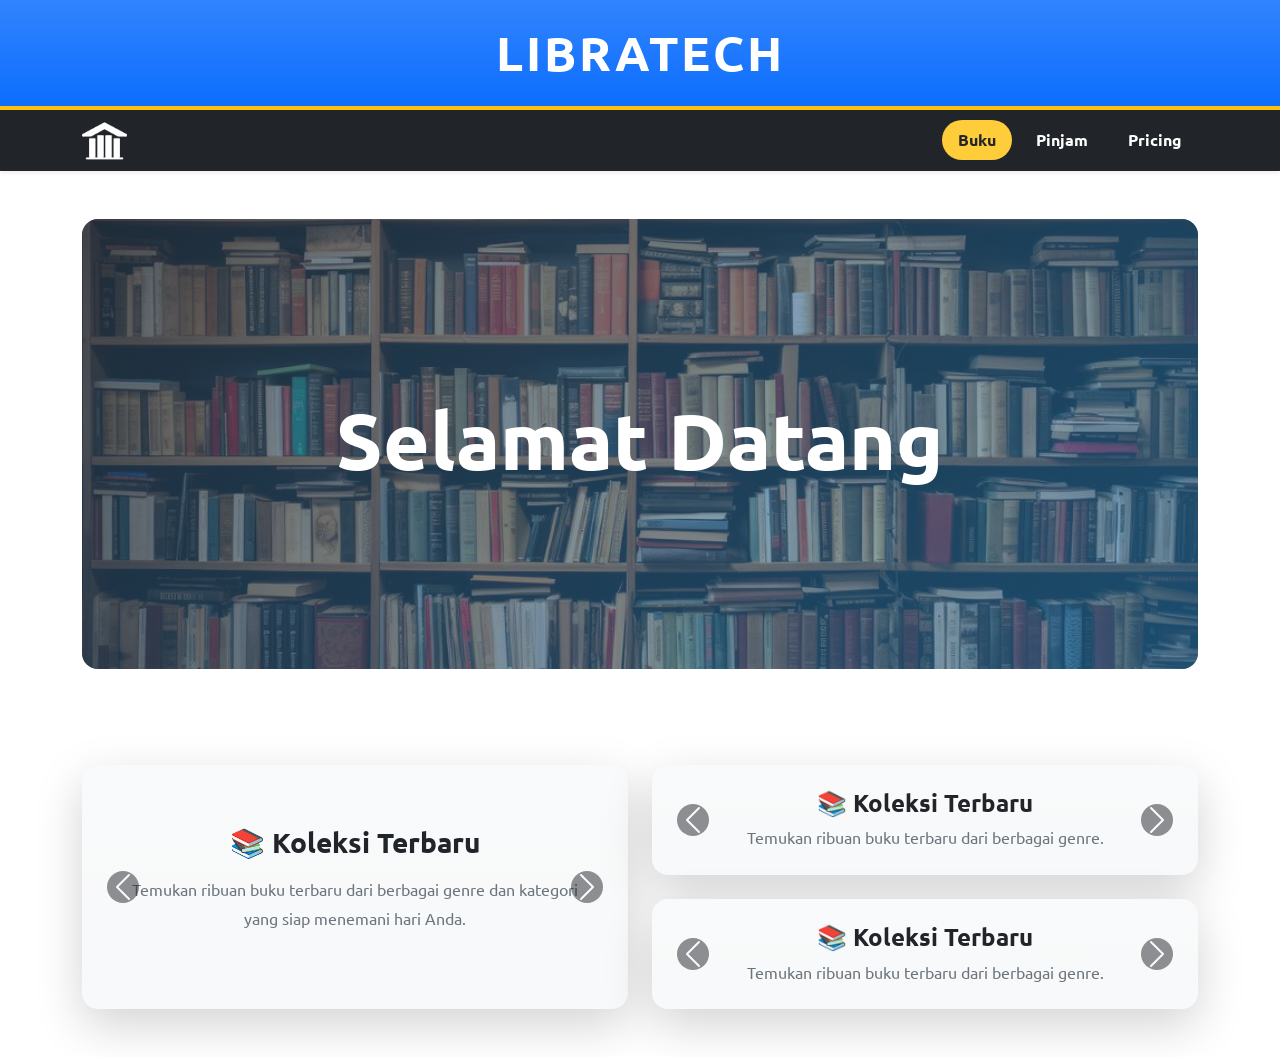
==== index.html @ 6af3d616 "Initial commit - Sistem Informasi Perpustakaan" ====
<!DOCTYPE html>
<html lang="en">

<head>
    <meta charset="UTF-8">
    <meta name="viewport" content="width=device-width, initial-scale=1.0">
    <link href="https://cdn.jsdelivr.net/npm/bootstrap@5.3.8/dist/css/bootstrap.min.css" rel="stylesheet">
    <link href="style.css" rel="stylesheet">
    <title>LibraTech - Perpustakaan Digital</title>
    <!-- Font -->
    <link rel="preconnect" href="https://fonts.googleapis.com">
    <link rel="preconnect" href="https://fonts.gstatic.com" crossorigin>
    <link
        href="https://fonts.googleapis.com/css2?family=Roboto+Mono:ital,wght@0,100..700;1,100..700&family=Ubuntu:ital,wght@0,300;0,400;0,500;0,700;1,300;1,400;1,500;1,700&display=swap"
        rel="stylesheet">
</head>

<body class="bg-light">

    <!-- Header -->
    <div class="bg-primary bg-gradient text-white text-center py-4 border-bottom border-warning border-4 shadow-sm">
        <div class="container">
            <h1 class="fw-bold display-5 mb-0 text-uppercase tracking-wide">LibraTech</h1>
        </div>
    </div>

    <!-- Navbar -->
    <nav class="navbar navbar-expand-lg navbar-dark bg-dark shadow-sm">
        <div class="container">
            <a href="index.html" class="navbar-brand p-0">
                <img src="logo.ico" alt="Logo" style="max-width: 45px; filter: brightness(0) invert(1);">
            </a>
            <button class="navbar-toggler border-light" type="button" data-bs-toggle="collapse"
                data-bs-target="#navbarNav" aria-controls="navbarNav" aria-expanded="false"
                aria-label="Toggle navigation">
                <span class="navbar-toggler-icon"></span>
            </button>
            <div class="collapse navbar-collapse" id="navbarNav">
                <ul class="navbar-nav ms-auto gap-2">
                    <li class="nav-item">
                        <a class="nav-link active btn btn-warning text-dark fw-semibold px-3 rounded-pill"
                            aria-current="page" href="buku.html">Buku</a>
                    </li>
                    <li class="nav-item">
                        <a class="nav-link text-white fw-semibold px-3 rounded-pill" href="#">Pinjam</a>
                    </li>
                    <li class="nav-item">
                        <a class="nav-link text-white fw-semibold px-3 rounded-pill" href="#">Pricing</a>
                    </li>
                </ul>
            </div>
        </div>
    </nav>

    <!-- Baris 1: Hero -->
    <section class="bg-white py-5">
        <div class="container">
            <div
                class="hero-section d-flex align-items-center justify-content-center text-center position-relative rounded-4 overflow-hidden">
                <div class="hero-overlay position-absolute top-0 start-0 w-100 h-100"></div>
                <div class="position-relative z-1 px-3">
                    <h1 class="text-white display-1 fw-bold animate-fade">Selamat Datang</h1>
                </div>
            </div>
        </div>
    </section>

    <!-- Baris 2: 2 Kolom - Kiri 1 carousel, Kanan 2 carousel -->
    <section class="bg-white py-5">
        <div class="container">
            <div class="row g-4">
                <!-- Kolom Kiri: 1 Carousel -->
                <div class="col-lg-6">
                    <div id="carouselKiri" class="carousel slide carousel-custom h-100" data-bs-ride="carousel">
                        <div
                            class="carousel-inner text-center p-5 rounded-4 shadow-lg bg-light bg-gradient h-100 d-flex align-items-center">
                            <div class="carousel-item active">
                                <h3 class="fw-bold text-dark mb-3">📚 Koleksi Terbaru</h3>
                                <p class="text-secondary mx-auto" style="max-width: 500px; line-height: 1.8;">Temukan
                                    ribuan buku terbaru dari berbagai genre dan kategori yang siap menemani hari Anda.
                                </p>
                            </div>
                            <div class="carousel-item">
                                <h3 class="fw-bold text-dark mb-3">📖 Baca Dimana Saja</h3>
                                <p class="text-secondary mx-auto" style="max-width: 500px; line-height: 1.8;">Akses
                                    perpustakaan digital kami kapan saja dan di mana saja melalui perangkat favorit
                                    Anda.</p>
                            </div>
                            <div class="carousel-item">
                                <h3 class="fw-bold text-dark mb-3">⭐ Layanan Premium</h3>
                                <p class="text-secondary mx-auto" style="max-width: 500px; line-height: 1.8;">Nikmati
                                    fitur eksklusif seperti peminjaman tanpa batas, rekomendasi personal, dan akses ke
                                    buku langka.</p>
                            </div>
                        </div>
                        <button class="carousel-control-prev" type="button" data-bs-target="#carouselKiri"
                            data-bs-slide="prev">
                            <span class="carousel-control-prev-icon bg-dark rounded-circle p-3"></span>
                        </button>
                        <button class="carousel-control-next" type="button" data-bs-target="#carouselKiri"
                            data-bs-slide="next">
                            <span class="carousel-control-next-icon bg-dark rounded-circle p-3"></span>
                        </button>
                    </div>
                </div>

                <!-- Kolom Kanan: 2 Carousel Vertikal -->
                <div class="col-lg-6 d-flex flex-column gap-4">
                    <!-- Carousel Kanan Atas -->
                    <div id="carouselKananAtas" class="carousel slide carousel-custom" data-bs-ride="carousel">
                        <div class="carousel-inner text-center p-4 rounded-4 shadow-lg bg-light bg-gradient">
                            <div class="carousel-item active">
                                <h4 class="fw-bold text-dark mb-2">📚 Koleksi Terbaru</h4>
                                <p class="text-secondary mb-0" style="line-height: 1.6;">Temukan ribuan buku terbaru
                                    dari berbagai genre.</p>
                            </div>
                            <div class="carousel-item">
                                <h4 class="fw-bold text-dark mb-2">📖 Baca Dimana Saja</h4>
                                <p class="text-secondary mb-0" style="line-height: 1.6;">Akses perpustakaan digital kami
                                    kapan saja.</p>
                            </div>
                            <div class="carousel-item">
                                <h4 class="fw-bold text-dark mb-2">⭐ Layanan Premium</h4>
                                <p class="text-secondary mb-0" style="line-height: 1.6;">Nikmati fitur eksklusif
                                    peminjaman tanpa batas.</p>
                            </div>
                        </div>
                        <button class="carousel-control-prev" type="button" data-bs-target="#carouselKananAtas"
                            data-bs-slide="prev">
                            <span class="carousel-control-prev-icon bg-dark rounded-circle p-2"></span>
                        </button>
                        <button class="carousel-control-next" type="button" data-bs-target="#carouselKananAtas"
                            data-bs-slide="next">
                            <span class="carousel-control-next-icon bg-dark rounded-circle p-2"></span>
                        </button>
                    </div>

                    <!-- Carousel Kanan Bawah -->
                    <div id="carouselKananBawah" class="carousel slide carousel-custom" data-bs-ride="carousel">
                        <div class="carousel-inner text-center p-4 rounded-4 shadow-lg bg-light bg-gradient">
                            <div class="carousel-item active">
                                <h4 class="fw-bold text-dark mb-2">📚 Koleksi Terbaru</h4>
                                <p class="text-secondary mb-0" style="line-height: 1.6;">Temukan ribuan buku terbaru
                                    dari berbagai genre.</p>
                            </div>
                            <div class="carousel-item">
                                <h4 class="fw-bold text-dark mb-2">📖 Baca Dimana Saja</h4>
                                <p class="text-secondary mb-0" style="line-height: 1.6;">Akses perpustakaan digital kami
                                    kapan saja.</p>
                            </div>
                            <div class="carousel-item">
                                <h4 class="fw-bold text-dark mb-2">⭐ Layanan Premium</h4>
                                <p class="text-secondary mb-0" style="line-height: 1.6;">Nikmati fitur eksklusif
                                    peminjaman tanpa batas.</p>
                            </div>
                        </div>
                        <button class="carousel-control-prev" type="button" data-bs-target="#carouselKananBawah"
                            data-bs-slide="prev">
                            <span class="carousel-control-prev-icon bg-dark rounded-circle p-2"></span>
                        </button>
                        <button class="carousel-control-next" type="button" data-bs-target="#carouselKananBawah"
                            data-bs-slide="next">
                            <span class="carousel-control-next-icon bg-dark rounded-circle p-2"></span>
                        </button>
                    </div>
                </div>
            </div>
        </div>
    </section>

    <script src="https://cdn.jsdelivr.net/npm/bootstrap@5.3.3/dist/js/bootstrap.bundle.min.js"></script>
</body>

</html>
---- style.css ----
/* ===== ONLY CUSTOM STYLES (Bootstrap can't do these) ===== */

/* Apply Ubuntu font globally */
body {
    font-family: 'Ubuntu', sans-serif;
}

/* Hero section with background image */
.hero-section {
    min-height: 50vh;
    background: url('libraryBackground.jpg') center / cover no-repeat;
}

/* Dark overlay on hero */
.hero-overlay {
    background: linear-gradient(135deg, rgba(44, 62, 80, 0.7) 0%, rgba(52, 152, 219, 0.5) 100%);
}

/* Fade-in animation for hero text */
.animate-fade {
    animation: fadeInDown 1s ease-out;
}

@keyframes fadeInDown {
    from {
        opacity: 0;
        transform: translateY(-30px);
    }
    to {
        opacity: 1;
        transform: translateY(0);
    }
}

/* Letter spacing utility (not in Bootstrap) */
.tracking-wide {
    letter-spacing: 3px;
}

/* Make carousel fill its column height */
.carousel-custom {
    height: 100%;
}

.carousel-custom .carousel-inner {
    min-height: 100%;
}

/* Carousel control hover effect */
.carousel-control-prev-icon,
.carousel-control-next-icon {
    transition: all 0.3s ease;
}

.carousel-control-prev-icon:hover,
.carousel-control-next-icon:hover {
    background-color: #f39c12 !important;
    transform: scale(1.1);
}

/* Responsive hero height */
@media (max-width: 768px) {
    .hero-section {
        min-height: 35vh;
    }
    .animate-fade {
        font-size: 2.5rem !important;
    }
}

@media (max-width: 480px) {
    .hero-section {
        min-height: 30vh;
    }
    .animate-fade {
        font-size: 1.8rem !important;
    }
}
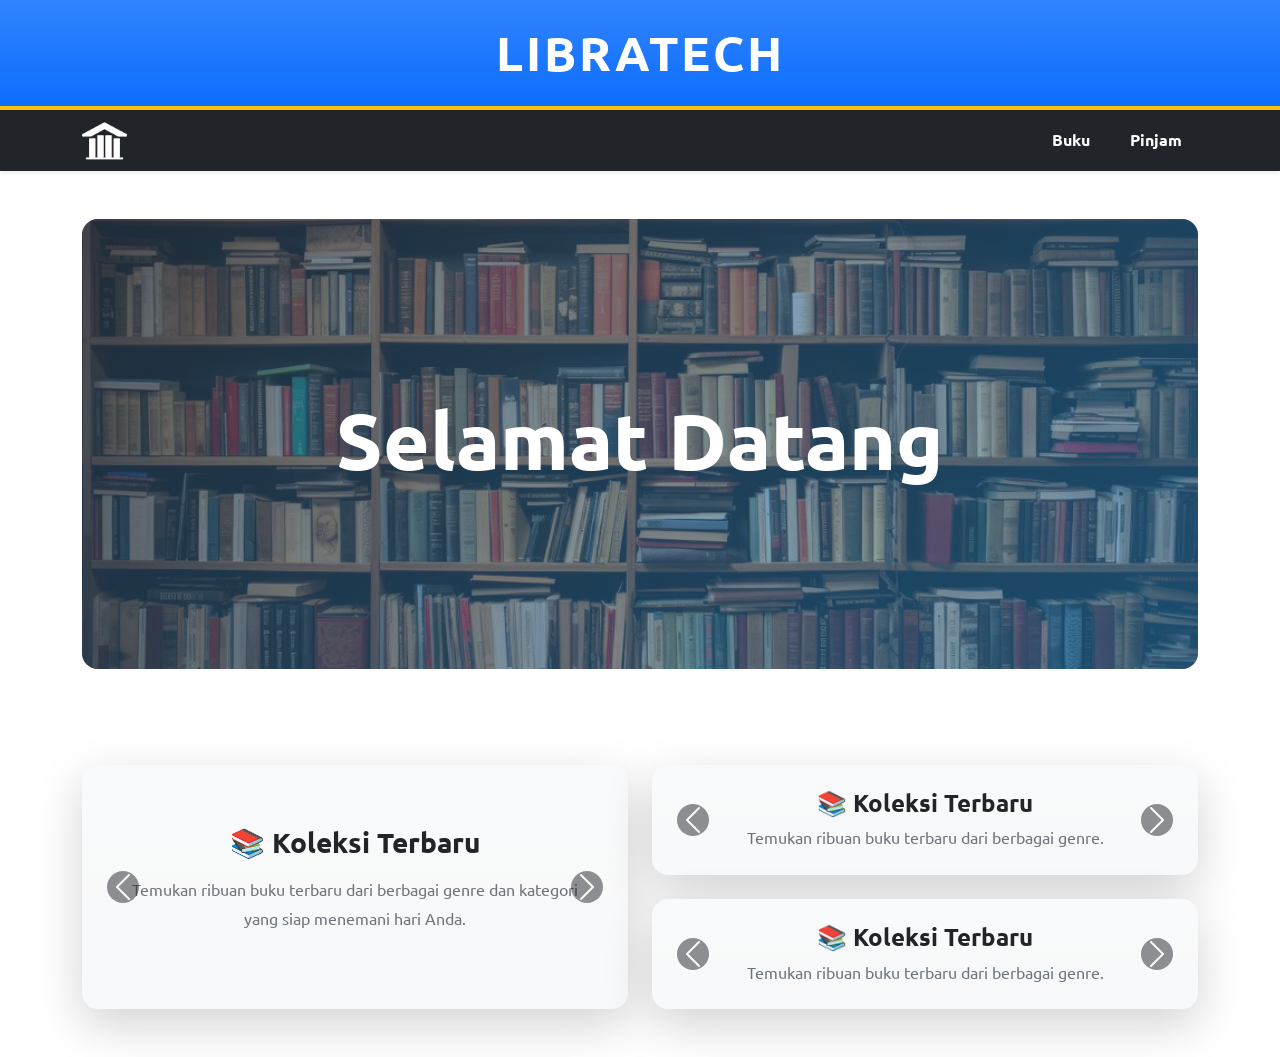
==== commit 1f45ed32: "Add navbar active state, pinjam page, and separate card files" ====
--- a/index.html
+++ b/index.html
@@ -38,14 +38,10 @@
             <div class="collapse navbar-collapse" id="navbarNav">
                 <ul class="navbar-nav ms-auto gap-2">
                     <li class="nav-item">
-                        <a class="nav-link active btn btn-warning text-dark fw-semibold px-3 rounded-pill"
-                            aria-current="page" href="buku.html">Buku</a>
+                        <a class="nav-link text-white fw-semibold px-3 rounded-pill nav-inactive" href="buku.html">Buku</a>
                     </li>
                     <li class="nav-item">
-                        <a class="nav-link text-white fw-semibold px-3 rounded-pill" href="#">Pinjam</a>
-                    </li>
-                    <li class="nav-item">
-                        <a class="nav-link text-white fw-semibold px-3 rounded-pill" href="#">Pricing</a>
+                        <a class="nav-link text-white fw-semibold px-3 rounded-pill nav-inactive" href="pinjam.html">Pinjam</a>
                     </li>
                 </ul>
             </div>
--- a/style.css
+++ b/style.css
@@ -19,6 +19,22 @@
 /* Fade-in animation for hero text */
 .animate-fade {
     animation: fadeInDown 1s ease-out;
+}
+
+/* Navbar inactive link hover & active state */
+.nav-inactive {
+    transition: all 0.3s ease;
+}
+
+.nav-inactive:hover,
+.nav-inactive:focus {
+    background-color: rgba(255, 255, 255, 0.1);
+    color: #fff !important;
+}
+
+/* Active navbar item indicator */
+.navbar-nav .nav-link.active:not(.btn-warning) {
+    background-color: rgba(255, 255, 255, 0.15);
 }
 
 @keyframes fadeInDown {
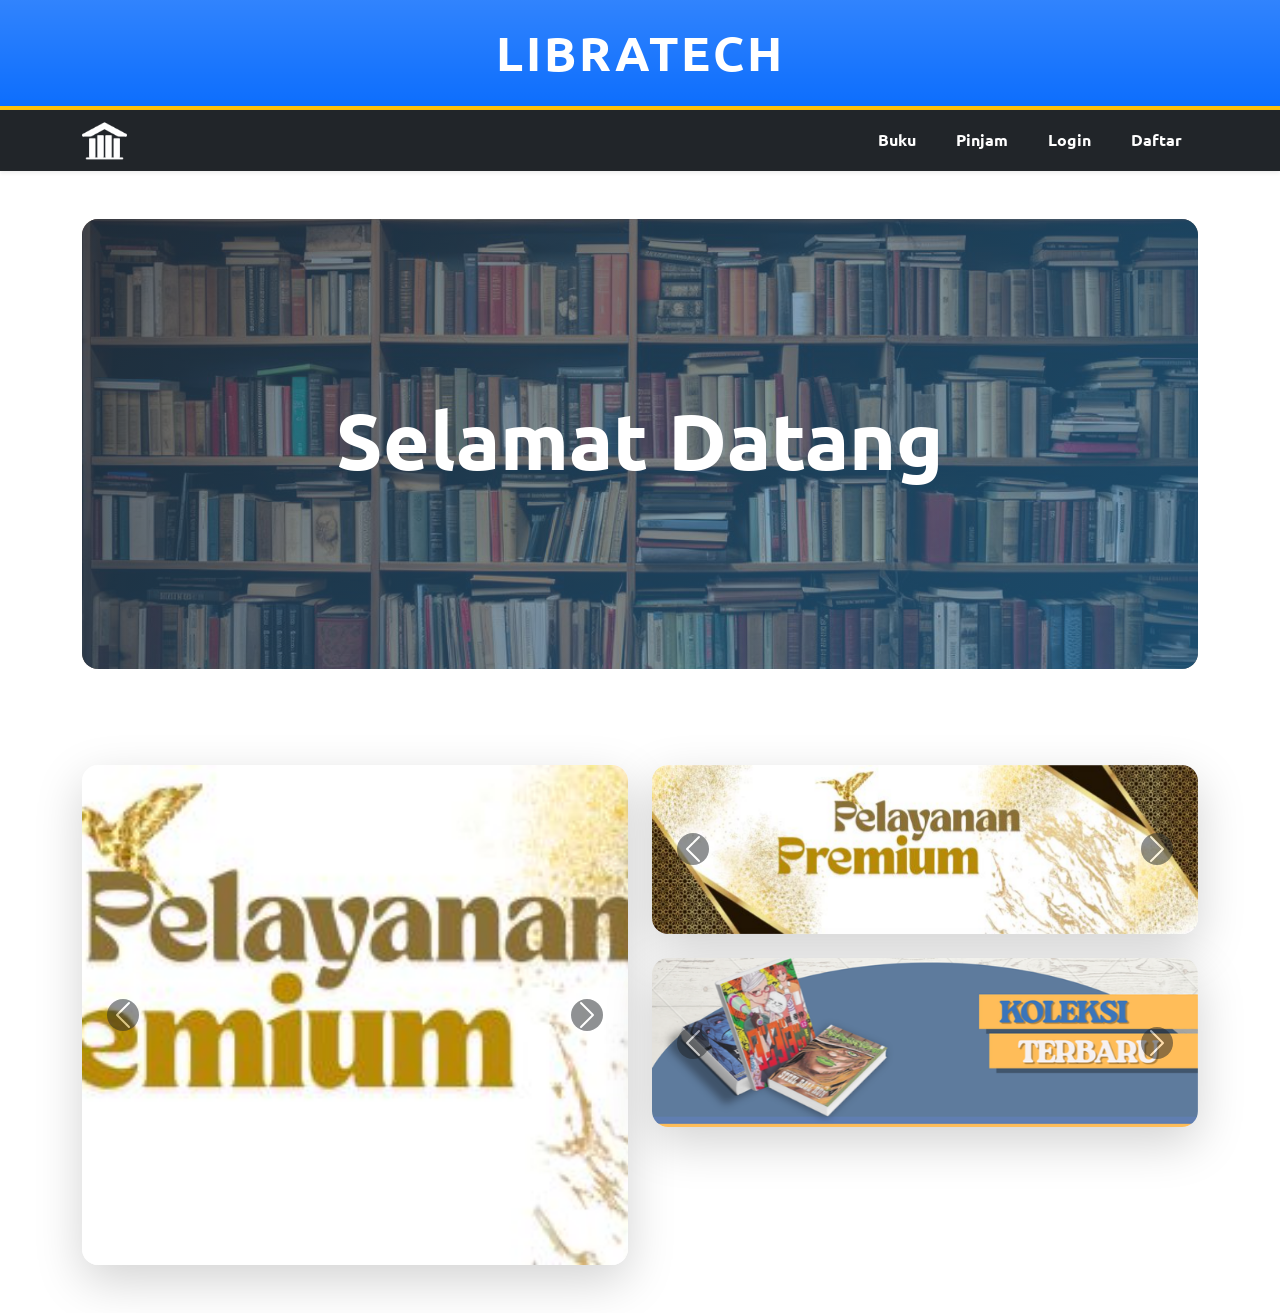
==== commit b416fbe4: "update baru lagu cuyy" ====
--- a/index.html
+++ b/index.html
@@ -1,170 +1,131 @@
 <!DOCTYPE html>
 <html lang="en">
-
-<head>
-    <meta charset="UTF-8">
-    <meta name="viewport" content="width=device-width, initial-scale=1.0">
-    <link href="https://cdn.jsdelivr.net/npm/bootstrap@5.3.8/dist/css/bootstrap.min.css" rel="stylesheet">
-    <link href="style.css" rel="stylesheet">
+  <head>
+    <meta charset="UTF-8" />
+    <meta name="viewport" content="width=device-width, initial-scale=1.0" />
+    <link href="https://cdn.jsdelivr.net/npm/bootstrap@5.3.8/dist/css/bootstrap.min.css" rel="stylesheet" />
+    <link href="style.css" rel="stylesheet" />
     <title>LibraTech - Perpustakaan Digital</title>
     <!-- Font -->
-    <link rel="preconnect" href="https://fonts.googleapis.com">
-    <link rel="preconnect" href="https://fonts.gstatic.com" crossorigin>
-    <link
-        href="https://fonts.googleapis.com/css2?family=Roboto+Mono:ital,wght@0,100..700;1,100..700&family=Ubuntu:ital,wght@0,300;0,400;0,500;0,700;1,300;1,400;1,500;1,700&display=swap"
-        rel="stylesheet">
-</head>
+    <link rel="preconnect" href="https://fonts.googleapis.com" />
+    <link rel="preconnect" href="https://fonts.gstatic.com" crossorigin />
+    <link href="https://fonts.googleapis.com/css2?family=Roboto+Mono:ital,wght@0,100..700;1,100..700&family=Ubuntu:ital,wght@0,300;0,400;0,500;0,700;1,300;1,400;1,500;1,700&display=swap" rel="stylesheet" />
+  </head>
 
-<body class="bg-light">
-
+  <body class="bg-light">
     <!-- Header -->
     <div class="bg-primary bg-gradient text-white text-center py-4 border-bottom border-warning border-4 shadow-sm">
-        <div class="container">
-            <h1 class="fw-bold display-5 mb-0 text-uppercase tracking-wide">LibraTech</h1>
-        </div>
+      <div class="container">
+        <h1 class="fw-bold display-5 mb-0 text-uppercase tracking-wide">LibraTech</h1>
+      </div>
     </div>
 
     <!-- Navbar -->
     <nav class="navbar navbar-expand-lg navbar-dark bg-dark shadow-sm">
-        <div class="container">
-            <a href="index.html" class="navbar-brand p-0">
-                <img src="logo.ico" alt="Logo" style="max-width: 45px; filter: brightness(0) invert(1);">
-            </a>
-            <button class="navbar-toggler border-light" type="button" data-bs-toggle="collapse"
-                data-bs-target="#navbarNav" aria-controls="navbarNav" aria-expanded="false"
-                aria-label="Toggle navigation">
-                <span class="navbar-toggler-icon"></span>
-            </button>
-            <div class="collapse navbar-collapse" id="navbarNav">
-                <ul class="navbar-nav ms-auto gap-2">
-                    <li class="nav-item">
-                        <a class="nav-link text-white fw-semibold px-3 rounded-pill nav-inactive" href="buku.html">Buku</a>
-                    </li>
-                    <li class="nav-item">
-                        <a class="nav-link text-white fw-semibold px-3 rounded-pill nav-inactive" href="pinjam.html">Pinjam</a>
-                    </li>
-                </ul>
-            </div>
+      <div class="container">
+        <a href="index.html" class="navbar-brand p-0">
+          <img src="logo.ico" alt="Logo" style="max-width: 45px; filter: brightness(0) invert(1)" />
+        </a>
+        <button class="navbar-toggler border-light" type="button" data-bs-toggle="collapse" data-bs-target="#navbarNav" aria-controls="navbarNav" aria-expanded="false" aria-label="Toggle navigation">
+          <span class="navbar-toggler-icon"></span>
+        </button>
+        <div class="collapse navbar-collapse" id="navbarNav">
+          <ul class="navbar-nav ms-auto gap-2">
+            <li class="nav-item">
+              <a class="nav-link text-white fw-semibold px-3 rounded-pill nav-inactive" href="buku.html">Buku</a>
+            </li>
+            <li class="nav-item">
+              <a class="nav-link text-white fw-semibold px-3 rounded-pill nav-inactive" href="pinjam.html">Pinjam</a>
+            </li>
+            <li class="nav-item" id="navLoginItem">
+              <a class="nav-link text-white fw-semibold px-3 rounded-pill nav-inactive" href="login.html">Login</a>
+            </li>
+            <li class="nav-item" id="navRegisterItem">
+              <a class="nav-link text-white fw-semibold px-3 rounded-pill nav-inactive" href="register.html">Daftar</a>
+            </li>
+          </ul>
         </div>
+      </div>
     </nav>
 
     <!-- Baris 1: Hero -->
     <section class="bg-white py-5">
-        <div class="container">
-            <div
-                class="hero-section d-flex align-items-center justify-content-center text-center position-relative rounded-4 overflow-hidden">
-                <div class="hero-overlay position-absolute top-0 start-0 w-100 h-100"></div>
-                <div class="position-relative z-1 px-3">
-                    <h1 class="text-white display-1 fw-bold animate-fade">Selamat Datang</h1>
-                </div>
-            </div>
+      <div class="container">
+        <div class="hero-section d-flex align-items-center justify-content-center text-center position-relative rounded-4 overflow-hidden">
+          <div class="hero-overlay position-absolute top-0 start-0 w-100 h-100"></div>
+          <div class="position-relative z-1 px-3">
+            <h1 class="text-white display-1 fw-bold animate-fade">Selamat Datang</h1>
+          </div>
         </div>
+      </div>
     </section>
 
     <!-- Baris 2: 2 Kolom - Kiri 1 carousel, Kanan 2 carousel -->
     <section class="bg-white py-5">
-        <div class="container">
-            <div class="row g-4">
-                <!-- Kolom Kiri: 1 Carousel -->
-                <div class="col-lg-6">
-                    <div id="carouselKiri" class="carousel slide carousel-custom h-100" data-bs-ride="carousel">
-                        <div
-                            class="carousel-inner text-center p-5 rounded-4 shadow-lg bg-light bg-gradient h-100 d-flex align-items-center">
-                            <div class="carousel-item active">
-                                <h3 class="fw-bold text-dark mb-3">📚 Koleksi Terbaru</h3>
-                                <p class="text-secondary mx-auto" style="max-width: 500px; line-height: 1.8;">Temukan
-                                    ribuan buku terbaru dari berbagai genre dan kategori yang siap menemani hari Anda.
-                                </p>
-                            </div>
-                            <div class="carousel-item">
-                                <h3 class="fw-bold text-dark mb-3">📖 Baca Dimana Saja</h3>
-                                <p class="text-secondary mx-auto" style="max-width: 500px; line-height: 1.8;">Akses
-                                    perpustakaan digital kami kapan saja dan di mana saja melalui perangkat favorit
-                                    Anda.</p>
-                            </div>
-                            <div class="carousel-item">
-                                <h3 class="fw-bold text-dark mb-3">⭐ Layanan Premium</h3>
-                                <p class="text-secondary mx-auto" style="max-width: 500px; line-height: 1.8;">Nikmati
-                                    fitur eksklusif seperti peminjaman tanpa batas, rekomendasi personal, dan akses ke
-                                    buku langka.</p>
-                            </div>
-                        </div>
-                        <button class="carousel-control-prev" type="button" data-bs-target="#carouselKiri"
-                            data-bs-slide="prev">
-                            <span class="carousel-control-prev-icon bg-dark rounded-circle p-3"></span>
-                        </button>
-                        <button class="carousel-control-next" type="button" data-bs-target="#carouselKiri"
-                            data-bs-slide="next">
-                            <span class="carousel-control-next-icon bg-dark rounded-circle p-3"></span>
-                        </button>
-                    </div>
+      <div class="container">
+        <div class="row g-4">
+          <!-- Kolom Kiri: 1 Carousel -->
+          <div class="col-lg-6">
+            <div id="carouselKiri" class="carousel slide carousel-custom h-100" data-bs-ride="carousel">
+              <div class="carousel-inner rounded-4 shadow-lg overflow-hidden position-relative">
+                <div class="carousel-item active carousel-img-item">
+                  <img src="Pelayanan Premium.jpg" class="carousel-img" />
                 </div>
+                <div class="carousel-item carousel-img-item">
+                  <img src="koleksi.png" class="carousel-img" />
+                </div>
+              </div>
+              <button class="carousel-control-prev" type="button" data-bs-target="#carouselKiri" data-bs-slide="prev">
+                <span class="carousel-control-prev-icon bg-dark rounded-circle p-3"></span>
+              </button>
+              <button class="carousel-control-next" type="button" data-bs-target="#carouselKiri" data-bs-slide="next">
+                <span class="carousel-control-next-icon bg-dark rounded-circle p-3"></span>
+              </button>
+            </div>
+          </div>
 
-                <!-- Kolom Kanan: 2 Carousel Vertikal -->
-                <div class="col-lg-6 d-flex flex-column gap-4">
-                    <!-- Carousel Kanan Atas -->
-                    <div id="carouselKananAtas" class="carousel slide carousel-custom" data-bs-ride="carousel">
-                        <div class="carousel-inner text-center p-4 rounded-4 shadow-lg bg-light bg-gradient">
-                            <div class="carousel-item active">
-                                <h4 class="fw-bold text-dark mb-2">📚 Koleksi Terbaru</h4>
-                                <p class="text-secondary mb-0" style="line-height: 1.6;">Temukan ribuan buku terbaru
-                                    dari berbagai genre.</p>
-                            </div>
-                            <div class="carousel-item">
-                                <h4 class="fw-bold text-dark mb-2">📖 Baca Dimana Saja</h4>
-                                <p class="text-secondary mb-0" style="line-height: 1.6;">Akses perpustakaan digital kami
-                                    kapan saja.</p>
-                            </div>
-                            <div class="carousel-item">
-                                <h4 class="fw-bold text-dark mb-2">⭐ Layanan Premium</h4>
-                                <p class="text-secondary mb-0" style="line-height: 1.6;">Nikmati fitur eksklusif
-                                    peminjaman tanpa batas.</p>
-                            </div>
-                        </div>
-                        <button class="carousel-control-prev" type="button" data-bs-target="#carouselKananAtas"
-                            data-bs-slide="prev">
-                            <span class="carousel-control-prev-icon bg-dark rounded-circle p-2"></span>
-                        </button>
-                        <button class="carousel-control-next" type="button" data-bs-target="#carouselKananAtas"
-                            data-bs-slide="next">
-                            <span class="carousel-control-next-icon bg-dark rounded-circle p-2"></span>
-                        </button>
-                    </div>
+          <!-- Kolom Kanan: 2 Carousel Vertikal -->
+          <div class="col-lg-6 d-flex flex-column gap-4">
+            <!-- Carousel Kanan Atas -->
+            <div id="carouselKananAtas" class="carousel slide carousel-custom" data-bs-ride="carousel">
+              <div class="carousel-inner rounded-4 shadow-lg overflow-hidden">
+                <div class="carousel-item active carousel-img-item">
+                  <img src="Pelayanan Premium.jpg" class="carousel-img" />
+                </div>
+                <div class="carousel-item carousel-img-item">
+                  <img src="koleksi.png" class="carousel-img" />
+                </div>
+              </div>
+              <button class="carousel-control-prev" type="button" data-bs-target="#carouselKananAtas" data-bs-slide="prev">
+                <span class="carousel-control-prev-icon bg-dark rounded-circle p-2"></span>
+              </button>
+              <button class="carousel-control-next" type="button" data-bs-target="#carouselKananAtas" data-bs-slide="next">
+                <span class="carousel-control-next-icon bg-dark rounded-circle p-2"></span>
+              </button>
+            </div>
 
-                    <!-- Carousel Kanan Bawah -->
-                    <div id="carouselKananBawah" class="carousel slide carousel-custom" data-bs-ride="carousel">
-                        <div class="carousel-inner text-center p-4 rounded-4 shadow-lg bg-light bg-gradient">
-                            <div class="carousel-item active">
-                                <h4 class="fw-bold text-dark mb-2">📚 Koleksi Terbaru</h4>
-                                <p class="text-secondary mb-0" style="line-height: 1.6;">Temukan ribuan buku terbaru
-                                    dari berbagai genre.</p>
-                            </div>
-                            <div class="carousel-item">
-                                <h4 class="fw-bold text-dark mb-2">📖 Baca Dimana Saja</h4>
-                                <p class="text-secondary mb-0" style="line-height: 1.6;">Akses perpustakaan digital kami
-                                    kapan saja.</p>
-                            </div>
-                            <div class="carousel-item">
-                                <h4 class="fw-bold text-dark mb-2">⭐ Layanan Premium</h4>
-                                <p class="text-secondary mb-0" style="line-height: 1.6;">Nikmati fitur eksklusif
-                                    peminjaman tanpa batas.</p>
-                            </div>
-                        </div>
-                        <button class="carousel-control-prev" type="button" data-bs-target="#carouselKananBawah"
-                            data-bs-slide="prev">
-                            <span class="carousel-control-prev-icon bg-dark rounded-circle p-2"></span>
-                        </button>
-                        <button class="carousel-control-next" type="button" data-bs-target="#carouselKananBawah"
-                            data-bs-slide="next">
-                            <span class="carousel-control-next-icon bg-dark rounded-circle p-2"></span>
-                        </button>
-                    </div>
+            <!-- Carousel Kanan Bawah -->
+            <div id="carouselKananBawah" class="carousel slide carousel-custom" data-bs-ride="carousel">
+              <div class="carousel-inner rounded-4 shadow-lg overflow-hidden">
+                <div class="carousel-item active carousel-img-item">
+                  <img src="koleksi.png" class="carousel-img" />
                 </div>
+                <div class="carousel-item carousel-img-item">
+                  <img src="Pelayanan Premium.jpg" class="carousel-img" />
+                </div>
+              </div>
+              <button class="carousel-control-prev" type="button" data-bs-target="#carouselKananBawah" data-bs-slide="prev">
+                <span class="carousel-control-prev-icon bg-dark rounded-circle p-2"></span>
+              </button>
+              <button class="carousel-control-next" type="button" data-bs-target="#carouselKananBawah" data-bs-slide="next">
+                <span class="carousel-control-next-icon bg-dark rounded-circle p-2"></span>
+              </button>
             </div>
+          </div>
         </div>
+      </div>
     </section>
 
     <script src="https://cdn.jsdelivr.net/npm/bootstrap@5.3.3/dist/js/bootstrap.bundle.min.js"></script>
-</body>
-
-</html>+  </body>
+</html>
--- a/style.css
+++ b/style.css
@@ -59,7 +59,56 @@
 }
 
 .carousel-custom .carousel-inner {
+    height: 100%;
     min-height: 100%;
+}
+
+/* Carousel item with full image - fill entire space */
+.carousel-img-item {
+    height: 100%;
+    width: 100%;
+    position: relative;
+}
+
+.carousel-img-item .carousel-img {
+    width: 100%;
+    height: 100%;
+    object-fit: cover;
+    display: block;
+    position: absolute;
+    top: 0;
+    left: 0;
+}
+
+/* Set fixed heights for each carousel */
+#carouselKiri .carousel-inner {
+    height: 500px;
+}
+
+/* Right carousels: auto height so images show fully without cropping */
+#carouselKananAtas,
+#carouselKananBawah {
+    height: auto;
+}
+
+#carouselKananAtas .carousel-inner,
+#carouselKananBawah .carousel-inner {
+    height: auto;
+    min-height: auto;
+}
+
+#carouselKananAtas .carousel-img-item,
+#carouselKananBawah .carousel-img-item {
+    height: auto;
+    position: relative;
+}
+
+#carouselKananAtas .carousel-img,
+#carouselKananBawah .carousel-img {
+    position: relative;
+    width: 100%;
+    height: auto;
+    object-fit: contain;
 }
 
 /* Carousel control hover effect */
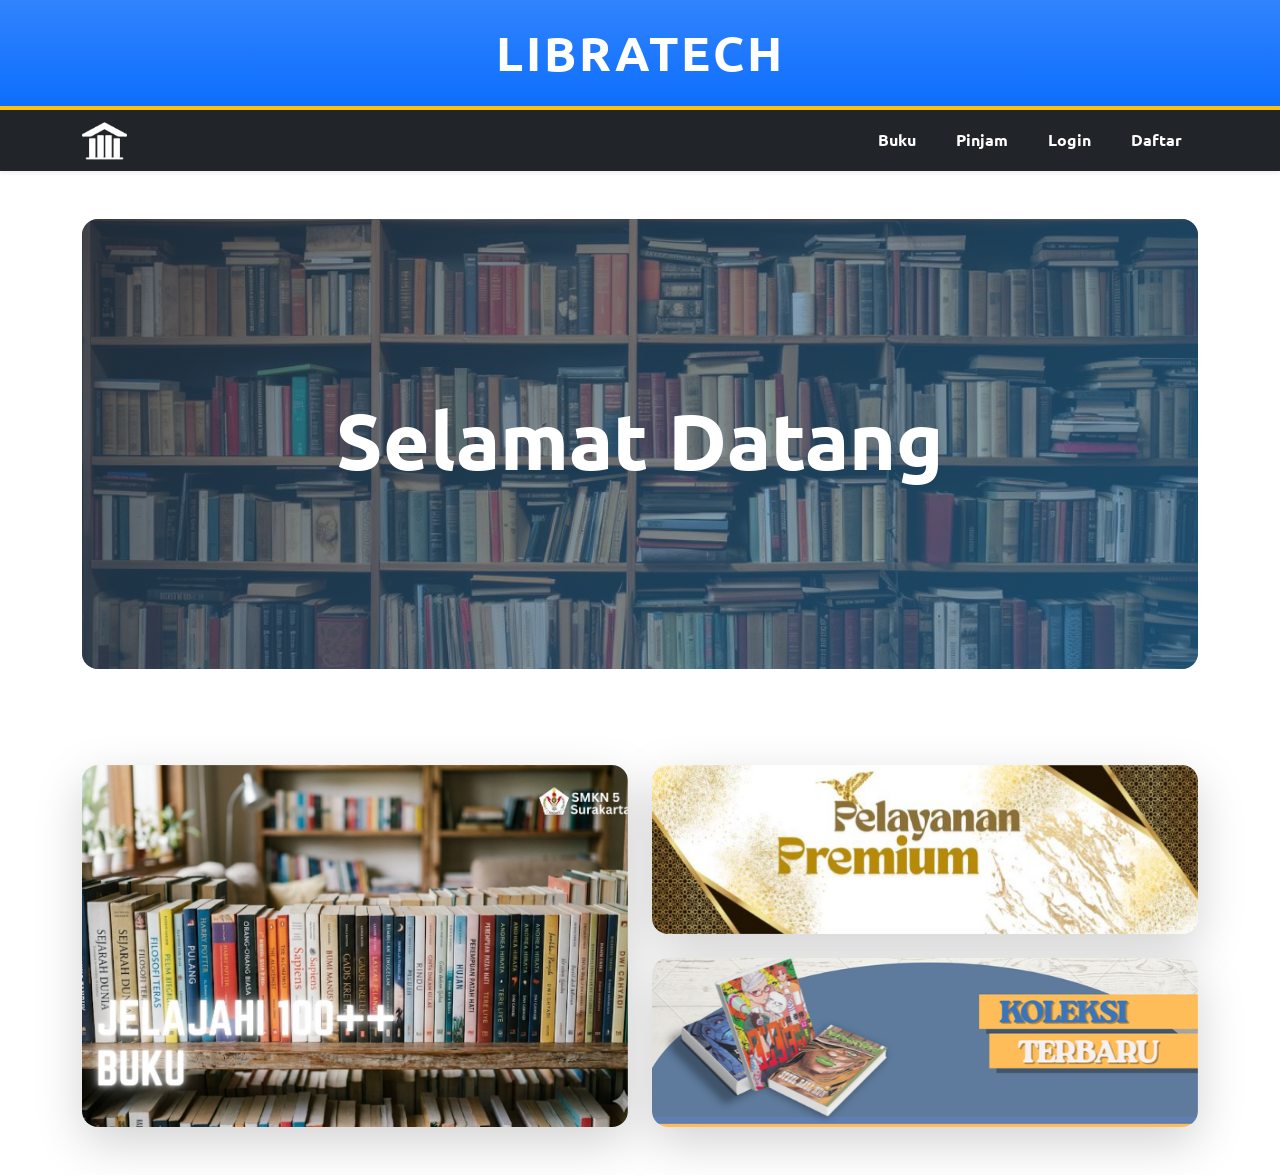
==== commit 29912694: "ndandani carrousel" ====
--- a/index.html
+++ b/index.html
@@ -66,28 +66,22 @@
         <div class="row g-4">
           <!-- Kolom Kiri: 1 Carousel -->
           <div class="col-lg-6">
-            <div id="carouselKiri" class="carousel slide carousel-custom h-100" data-bs-ride="carousel">
+            <div id="carouselKiri" class="carousel slide carousel-custom h-100" data-bs-ride="carousel" data-bs-interval="3000">
               <div class="carousel-inner rounded-4 shadow-lg overflow-hidden position-relative">
                 <div class="carousel-item active carousel-img-item">
-                  <img src="Pelayanan Premium.jpg" class="carousel-img" />
+                  <img src="JElajahi 100++ buku.jpg" class="carousel-img" />
                 </div>
                 <div class="carousel-item carousel-img-item">
-                  <img src="koleksi.png" class="carousel-img" />
+                  <img src="baca 100++ sepuasnya.jpg" class="carousel-img" />
                 </div>
               </div>
-              <button class="carousel-control-prev" type="button" data-bs-target="#carouselKiri" data-bs-slide="prev">
-                <span class="carousel-control-prev-icon bg-dark rounded-circle p-3"></span>
-              </button>
-              <button class="carousel-control-next" type="button" data-bs-target="#carouselKiri" data-bs-slide="next">
-                <span class="carousel-control-next-icon bg-dark rounded-circle p-3"></span>
-              </button>
             </div>
           </div>
 
           <!-- Kolom Kanan: 2 Carousel Vertikal -->
           <div class="col-lg-6 d-flex flex-column gap-4">
             <!-- Carousel Kanan Atas -->
-            <div id="carouselKananAtas" class="carousel slide carousel-custom" data-bs-ride="carousel">
+            <div id="carouselKananAtas" class="carousel slide carousel-custom" data-bs-ride="carousel" data-bs-interval="3000">
               <div class="carousel-inner rounded-4 shadow-lg overflow-hidden">
                 <div class="carousel-item active carousel-img-item">
                   <img src="Pelayanan Premium.jpg" class="carousel-img" />
@@ -96,16 +90,10 @@
                   <img src="koleksi.png" class="carousel-img" />
                 </div>
               </div>
-              <button class="carousel-control-prev" type="button" data-bs-target="#carouselKananAtas" data-bs-slide="prev">
-                <span class="carousel-control-prev-icon bg-dark rounded-circle p-2"></span>
-              </button>
-              <button class="carousel-control-next" type="button" data-bs-target="#carouselKananAtas" data-bs-slide="next">
-                <span class="carousel-control-next-icon bg-dark rounded-circle p-2"></span>
-              </button>
             </div>
 
             <!-- Carousel Kanan Bawah -->
-            <div id="carouselKananBawah" class="carousel slide carousel-custom" data-bs-ride="carousel">
+            <div id="carouselKananBawah" class="carousel slide carousel-custom" data-bs-ride="carousel" data-bs-interval="3000">
               <div class="carousel-inner rounded-4 shadow-lg overflow-hidden">
                 <div class="carousel-item active carousel-img-item">
                   <img src="koleksi.png" class="carousel-img" />
@@ -114,12 +102,6 @@
                   <img src="Pelayanan Premium.jpg" class="carousel-img" />
                 </div>
               </div>
-              <button class="carousel-control-prev" type="button" data-bs-target="#carouselKananBawah" data-bs-slide="prev">
-                <span class="carousel-control-prev-icon bg-dark rounded-circle p-2"></span>
-              </button>
-              <button class="carousel-control-next" type="button" data-bs-target="#carouselKananBawah" data-bs-slide="next">
-                <span class="carousel-control-next-icon bg-dark rounded-circle p-2"></span>
-              </button>
             </div>
           </div>
         </div>
--- a/style.css
+++ b/style.css
@@ -80,9 +80,14 @@
     left: 0;
 }
 
-/* Set fixed heights for each carousel */
+/* Left carousel fills column height (matching 2 right carousels combined) */
+#carouselKiri {
+    min-height: 360px;
+}
+
 #carouselKiri .carousel-inner {
-    height: 500px;
+    height: 100%;
+    min-height: 100%;
 }
 
 /* Right carousels: auto height so images show fully without cropping */
